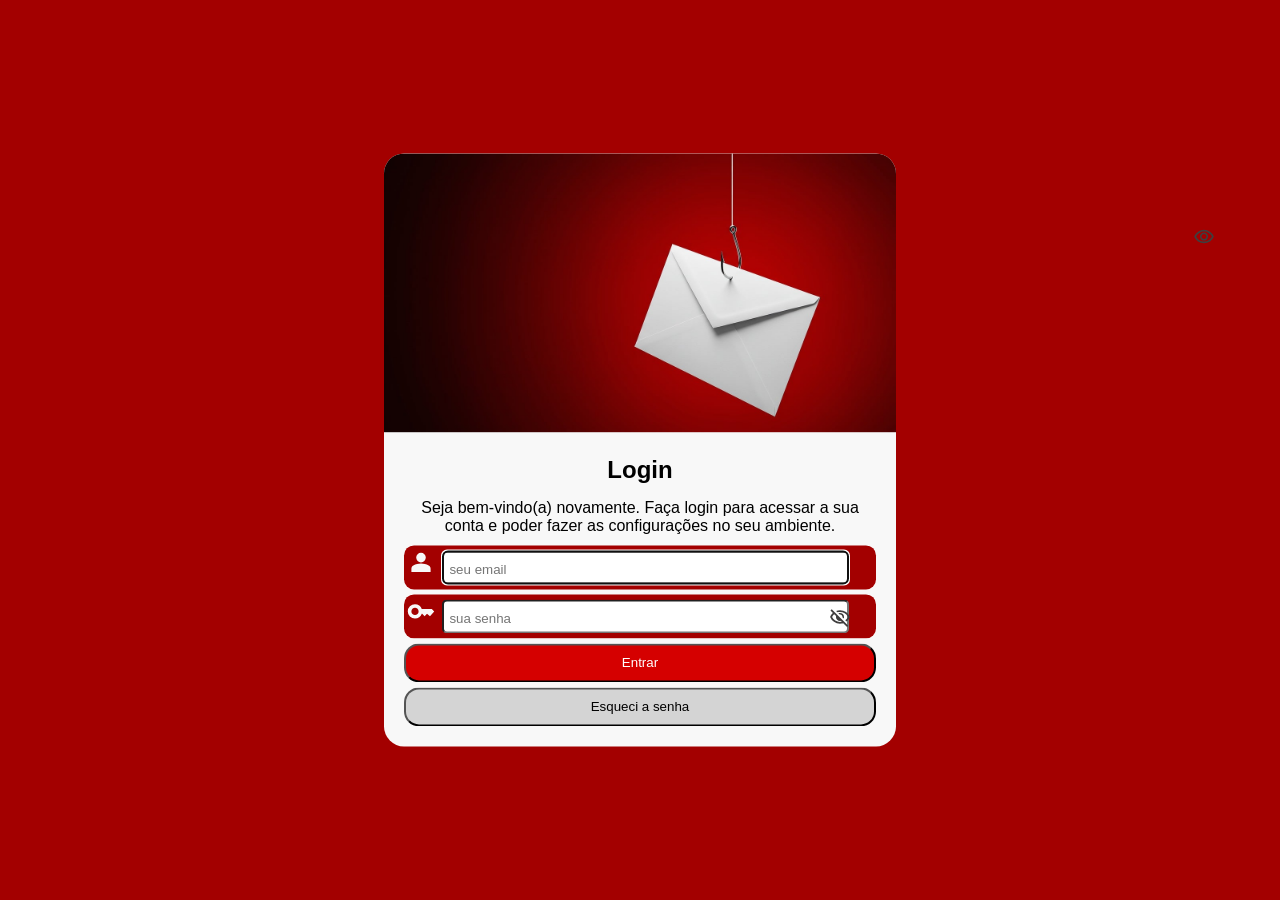
==== curso-guanabara-html-css/projeto-login/index.html @ b5b3e6ed "começo projeto login" ====
<!DOCTYPE html>
<html lang="pt-BR">
<head>
    <meta charset="UTF-8">
    <meta name="viewport" content="width=device-width, initial-scale=1.0">
    <link rel="stylesheet" href="style.css">
    <svg class="olho" xmlns="http://www.w3.org/2000/svg" height="24px" viewBox="0 -960 960 960" width="24px" fill="#e3e3e3"><path d="M607.5-372.5Q660-425 660-500t-52.5-127.5Q555-680 480-680t-127.5 52.5Q300-575 300-500t52.5 127.5Q405-320 480-320t127.5-52.5Zm-204-51Q372-455 372-500t31.5-76.5Q435-608 480-608t76.5 31.5Q588-545 588-500t-31.5 76.5Q525-392 480-392t-76.5-31.5ZM214-281.5Q94-363 40-500q54-137 174-218.5T480-800q146 0 266 81.5T920-500q-54 137-174 218.5T480-200q-146 0-266-81.5ZM480-500Zm207.5 160.5Q782-399 832-500q-50-101-144.5-160.5T480-720q-113 0-207.5 59.5T128-500q50 101 144.5 160.5T480-280q113 0 207.5-59.5Z"/></svg>
    <title>Login</title>
</head>
<body>
    <main>
        <section id="login">
            <div id="imagem">
                <img src="imagens/imagem-login.png" alt="imagem">
            </div>
            <div id="formulario">
                <form action="cadastro.php" method="post">
                    <h1>Login</h1>
                    <p>Seja bem-vindo(a) novamente. Faça login para acessar a sua conta e poder fazer as configurações no seu ambiente.</p>
                    <div id="secao-email" class="secao-formulario">
                        <svg class="icone" xmlns="http://www.w3.org/2000/svg" height="24px" viewBox="0 -960 960 960" width="24px" fill="#e3e3e3"><path d="M367-527q-47-47-47-113t47-113q47-47 113-47t113 47q47 47 47 113t-47 113q-47 47-113 47t-113-47ZM160-160v-112q0-34 17.5-62.5T224-378q62-31 126-46.5T480-440q66 0 130 15.5T736-378q29 15 46.5 43.5T800-272v112H160Z"/></svg>
                        <input type="email" name="email" id="email" class="input-formulario" placeholder="seu email" required autofocus>
                    </div>
                    <div id="secao-senha" class="secao-formulario">
                        <svg class="icone" xmlns="http://www.w3.org/2000/svg" height="24px" viewBox="0 -960 960 960" width="24px" fill="#e3e3e3"><path d="M365-395q35-35 35-85t-35-85q-35-35-85-35t-85 35q-35 35-35 85t35 85q35 35 85 35t85-35Zm-85 155q-100 0-170-70T40-480q0-100 70-170t170-70q81 0 141.5 46T506-560h335l79 79-140 160-100-79-80 80-80-80h-14q-25 72-87 116t-139 44Z"/></svg>
                        <input type="password" name="senha" id="isenha" class="input-formulario" placeholder="sua senha" required>
                        <svg class="olho" xmlns="http://www.w3.org/2000/svg" height="24px" viewBox="0 -960 960 960" width="24px" fill="#e3e3e3"><path d="m644-428-58-58q9-47-27-88t-93-32l-58-58q17-8 34.5-12t37.5-4q75 0 127.5 52.5T660-500q0 20-4 37.5T644-428Zm128 126-58-56q38-29 67.5-63.5T832-500q-50-101-143.5-160.5T480-720q-29 0-57 4t-55 12l-62-62q41-17 84-25.5t90-8.5q151 0 269 83.5T920-500q-23 59-60.5 109.5T772-302Zm20 246L624-222q-35 11-70.5 16.5T480-200q-151 0-269-83.5T40-500q21-53 53-98.5t73-81.5L56-792l56-56 736 736-56 56ZM222-624q-29 26-53 57t-41 67q50 101 143.5 160.5T480-280q20 0 39-2.5t39-5.5l-36-38q-11 3-21 4.5t-21 1.5q-75 0-127.5-52.5T300-500q0-11 1.5-21t4.5-21l-84-82Zm319 93Zm-151 75Z"/></svg>
                    </div>
                    <input id="input-entrar" type="submit" value="Entrar">
                    <input id="input-esqueci-senha" type="button" value="Esqueci a senha">
                </form>
            </div>
        </section>
    </main>
</body>
</html>
---- curso-guanabara-html-css/projeto-login/style.css ----
@charset "UTF-8";

* {
    margin: 0;
    padding: 0;
    font-family: Arial, Helvetica, sans-serif;
}

:root {
    --vermelho-escuro: #540000;
    --vermelho-principal: #A30000;
    --vermelho-vivo: #D50000;
    --branco: #f8f8f8;
    --cinza-claro: #d4d4d4;
    --cinza-escuro: #3f3e3e;
    --preto-suave: #1C1C1C;
}

html, body {
    background-color: var(--vermelho-principal);

}

section#login {
    width: 40vw;
    position: absolute;
    left: 50%;
    top: 50%;
    transform: translate(-50%, -50%);
    background-color: var(--branco);
    border-radius: 20px;
}

img {
    width: 100%;
    border-radius: 20px 20px 0 0;
}

div#formulario {
    padding: 20px;
}

div#formulario h1 {
    text-align: center;
    margin-bottom: 15px;
}

div#formulario p {
    text-align: center;
    margin-bottom: 10px;
}

div.secao-formulario {
    background-color: var(--vermelho-principal);
    padding: 5px;
    margin-bottom: 5px;
    border-radius: 10px;
    position: relative;
}

.input-formulario {
    width: 85%;
    padding: 10px 5px 5px 5px;
    border-radius: 5px;
    margin-left: 5px;
}

.icone {
    fill: var(--branco);
    transform: scale(1.2);
}

.olho {
    position: absolute;
    right: 5%;
    top: 25%;
    fill: var(--cinza-escuro);
    transform: scale(0.9);
}

input#input-entrar {
    width: 100%;
    padding: 10px;
    margin-bottom: 5px;
    border-radius: 15px;
    background-color: var(--vermelho-vivo);
    color: white;
    cursor: pointer;
}

input#input-entrar:hover {
    background-color: var(--vermelho-principal);
    color: var(--branco);
    font-weight: bolder;
}

input#input-esqueci-senha {
    width: 100%;
    padding: 10px;
    border-radius: 15px;
    background-color: var(--cinza-claro);
    cursor: pointer;
}

input#input-esqueci-senha:hover {
    background-color: var(--vermelho-vivo);
    color: var(--branco);
    font-weight: bolder;
}
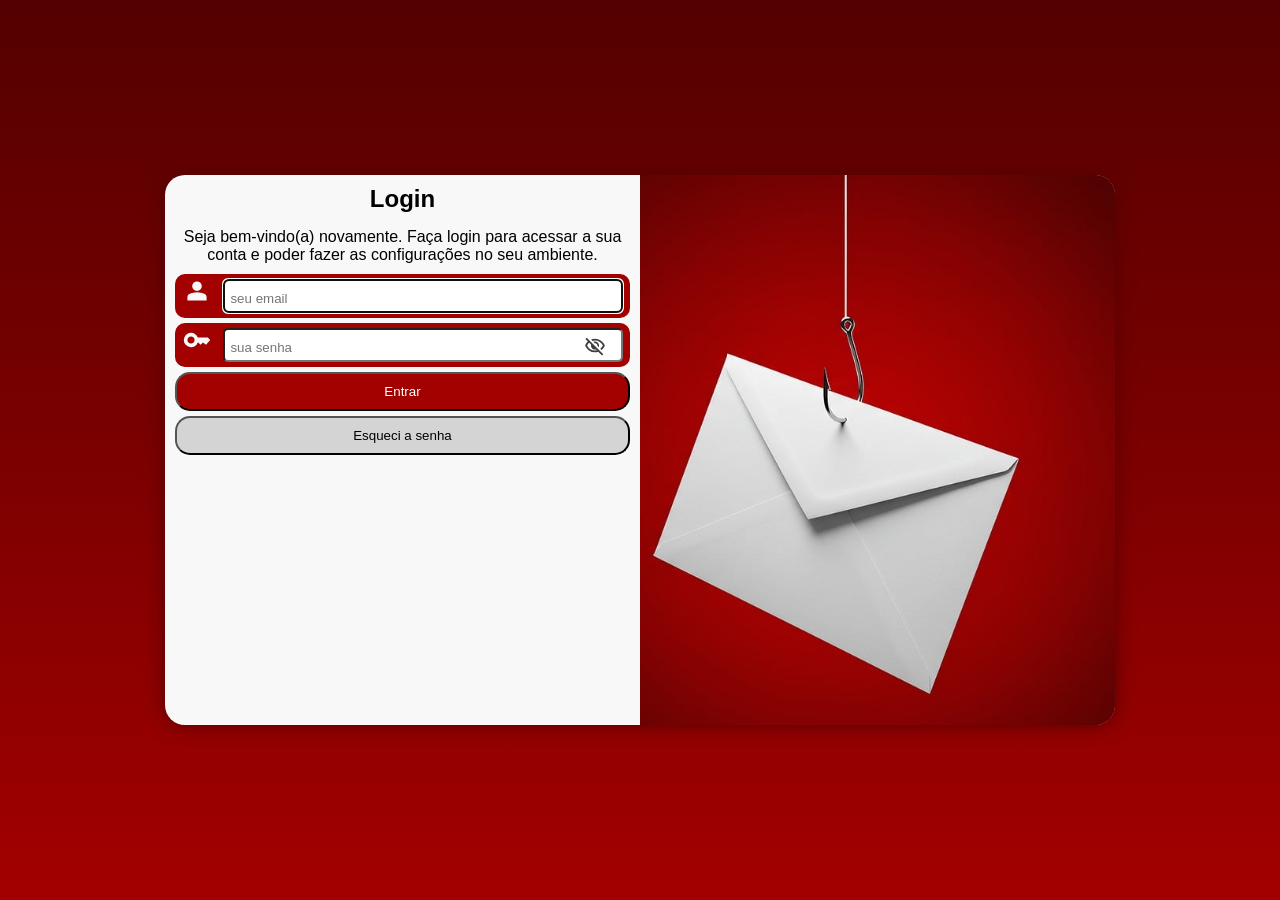
==== commit ca7125cb: "projeto login finalizado" ====
--- a/curso-guanabara-html-css/projeto-login/index.html
+++ b/curso-guanabara-html-css/projeto-login/index.html
@@ -4,33 +4,36 @@
     <meta charset="UTF-8">
     <meta name="viewport" content="width=device-width, initial-scale=1.0">
     <link rel="stylesheet" href="style.css">
-    <svg class="olho" xmlns="http://www.w3.org/2000/svg" height="24px" viewBox="0 -960 960 960" width="24px" fill="#e3e3e3"><path d="M607.5-372.5Q660-425 660-500t-52.5-127.5Q555-680 480-680t-127.5 52.5Q300-575 300-500t52.5 127.5Q405-320 480-320t127.5-52.5Zm-204-51Q372-455 372-500t31.5-76.5Q435-608 480-608t76.5 31.5Q588-545 588-500t-31.5 76.5Q525-392 480-392t-76.5-31.5ZM214-281.5Q94-363 40-500q54-137 174-218.5T480-800q146 0 266 81.5T920-500q-54 137-174 218.5T480-200q-146 0-266-81.5ZM480-500Zm207.5 160.5Q782-399 832-500q-50-101-144.5-160.5T480-720q-113 0-207.5 59.5T128-500q50 101 144.5 160.5T480-280q113 0 207.5-59.5Z"/></svg>
     <title>Login</title>
 </head>
 <body>
-    <main>
-        <section id="login">
-            <div id="imagem">
-                <img src="imagens/imagem-login.png" alt="imagem">
-            </div>
-            <div id="formulario">
-                <form action="cadastro.php" method="post">
-                    <h1>Login</h1>
-                    <p>Seja bem-vindo(a) novamente. Faça login para acessar a sua conta e poder fazer as configurações no seu ambiente.</p>
-                    <div id="secao-email" class="secao-formulario">
+    <section id="login">
+        <div id="imagem">
+            <!-- Imagem background -->
+        </div>
+        <div id="formulario">
+            <h1>Login</h1>
+            <p>Seja bem-vindo(a) novamente. Faça login para acessar a sua conta e poder fazer as configurações no seu ambiente.</p>
+            <form action="cadastro.php" method="post">
+                <div id="secao-email" class="secao-formulario">
+                    <span class="campo-icone">
                         <svg class="icone" xmlns="http://www.w3.org/2000/svg" height="24px" viewBox="0 -960 960 960" width="24px" fill="#e3e3e3"><path d="M367-527q-47-47-47-113t47-113q47-47 113-47t113 47q47 47 47 113t-47 113q-47 47-113 47t-113-47ZM160-160v-112q0-34 17.5-62.5T224-378q62-31 126-46.5T480-440q66 0 130 15.5T736-378q29 15 46.5 43.5T800-272v112H160Z"/></svg>
-                        <input type="email" name="email" id="email" class="input-formulario" placeholder="seu email" required autofocus>
-                    </div>
-                    <div id="secao-senha" class="secao-formulario">
+                    </span>
+                        <input type="email" name="email" id="email" class="input-formulario" placeholder="seu email" required autofocus maxlength="30">
+                </div>
+                <div id="secao-senha" class="secao-formulario">
+                    <span class="campo-icone">
                         <svg class="icone" xmlns="http://www.w3.org/2000/svg" height="24px" viewBox="0 -960 960 960" width="24px" fill="#e3e3e3"><path d="M365-395q35-35 35-85t-35-85q-35-35-85-35t-85 35q-35 35-35 85t35 85q35 35 85 35t85-35Zm-85 155q-100 0-170-70T40-480q0-100 70-170t170-70q81 0 141.5 46T506-560h335l79 79-140 160-100-79-80 80-80-80h-14q-25 72-87 116t-139 44Z"/></svg>
-                        <input type="password" name="senha" id="isenha" class="input-formulario" placeholder="sua senha" required>
-                        <svg class="olho" xmlns="http://www.w3.org/2000/svg" height="24px" viewBox="0 -960 960 960" width="24px" fill="#e3e3e3"><path d="m644-428-58-58q9-47-27-88t-93-32l-58-58q17-8 34.5-12t37.5-4q75 0 127.5 52.5T660-500q0 20-4 37.5T644-428Zm128 126-58-56q38-29 67.5-63.5T832-500q-50-101-143.5-160.5T480-720q-29 0-57 4t-55 12l-62-62q41-17 84-25.5t90-8.5q151 0 269 83.5T920-500q-23 59-60.5 109.5T772-302Zm20 246L624-222q-35 11-70.5 16.5T480-200q-151 0-269-83.5T40-500q21-53 53-98.5t73-81.5L56-792l56-56 736 736-56 56ZM222-624q-29 26-53 57t-41 67q50 101 143.5 160.5T480-280q20 0 39-2.5t39-5.5l-36-38q-11 3-21 4.5t-21 1.5q-75 0-127.5-52.5T300-500q0-11 1.5-21t4.5-21l-84-82Zm319 93Zm-151 75Z"/></svg>
-                    </div>
-                    <input id="input-entrar" type="submit" value="Entrar">
-                    <input id="input-esqueci-senha" type="button" value="Esqueci a senha">
-                </form>
-            </div>
-        </section>
-    </main>
+                    </span>
+                        <input type="password" name="senha" id="isenha" class="input-formulario" placeholder="sua senha" required minlength="8" maxlength="20">
+                        <svg class="olho" id="olho-fechado" xmlns="http://www.w3.org/2000/svg" height="24px" viewBox="0 -960 960 960" width="24px" fill="#e3e3e3"><path d="m644-428-58-58q9-47-27-88t-93-32l-58-58q17-8 34.5-12t37.5-4q75 0 127.5 52.5T660-500q0 20-4 37.5T644-428Zm128 126-58-56q38-29 67.5-63.5T832-500q-50-101-143.5-160.5T480-720q-29 0-57 4t-55 12l-62-62q41-17 84-25.5t90-8.5q151 0 269 83.5T920-500q-23 59-60.5 109.5T772-302Zm20 246L624-222q-35 11-70.5 16.5T480-200q-151 0-269-83.5T40-500q21-53 53-98.5t73-81.5L56-792l56-56 736 736-56 56ZM222-624q-29 26-53 57t-41 67q50 101 143.5 160.5T480-280q20 0 39-2.5t39-5.5l-36-38q-11 3-21 4.5t-21 1.5q-75 0-127.5-52.5T300-500q0-11 1.5-21t4.5-21l-84-82Zm319 93Zm-151 75Z"/></svg>
+                        <svg class="olho" id="olho-aberto" xmlns="http://www.w3.org/2000/svg" height="24px" viewBox="0 -960 960 960" width="24px" fill="#e3e3e3"><path d="M607.5-372.5Q660-425 660-500t-52.5-127.5Q555-680 480-680t-127.5 52.5Q300-575 300-500t52.5 127.5Q405-320 480-320t127.5-52.5Zm-204-51Q372-455 372-500t31.5-76.5Q435-608 480-608t76.5 31.5Q588-545 588-500t-31.5 76.5Q525-392 480-392t-76.5-31.5ZM214-281.5Q94-363 40-500q54-137 174-218.5T480-800q146 0 266 81.5T920-500q-54 137-174 218.5T480-200q-146 0-266-81.5ZM480-500Zm207.5 160.5Q782-399 832-500q-50-101-144.5-160.5T480-720q-113 0-207.5 59.5T128-500q50 101 144.5 160.5T480-280q113 0 207.5-59.5Z"/></svg>
+                </div>
+                <input id="input-entrar" type="submit" value="Entrar">
+                <input id="input-esqueci-senha" type="button" value="Esqueci a senha">
+            </form>
+        </div>
+    </section>
+    <script src="script.js"></script>
 </body>
-</html>+</html>                     
--- a/curso-guanabara-html-css/projeto-login/style.css
+++ b/curso-guanabara-html-css/projeto-login/style.css
@@ -4,6 +4,7 @@
     margin: 0;
     padding: 0;
     font-family: Arial, Helvetica, sans-serif;
+    box-sizing: border-box;
 }
 
 :root {
@@ -18,26 +19,37 @@
 
 html, body {
     background-color: var(--vermelho-principal);
-
+    height: 100vh;
+    width: 100vw;
 }
 
 section#login {
-    width: 40vw;
+    width: 250px;
+    height: 550px;      
     position: absolute;
     left: 50%;
     top: 50%;
     transform: translate(-50%, -50%);
     background-color: var(--branco);
     border-radius: 20px;
+    box-shadow: 0px 0px 20px var(--vermelho-escuro);
+    overflow: hidden;
+
+    transition: width 0.3s, height 0.3s;
+    transition-timing-function: ease;
 }
 
-img {
-    width: 100%;
-    border-radius: 20px 20px 0 0;
+div#imagem {
+    display: block;
+    background: var(--vermelho-principal) url(imagens/imagem-login.png);
+    background-size: cover;
+    background-position: 90% 50%;
+    height: 200px;
 }
 
 div#formulario {
-    padding: 20px;
+    display: block;
+    padding: 10px;
 }
 
 div#formulario h1 {
@@ -59,10 +71,16 @@
 }
 
 .input-formulario {
-    width: 85%;
+    width: calc(100% - 45px);                     
     padding: 10px 5px 5px 5px;
     border-radius: 5px;
-    margin-left: 5px;
+    margin-left: 5px;    
+}
+
+.campo-icone {
+    height: 100%;
+    width: 40px;
+    padding: 5px;
 }
 
 .icone {
@@ -76,6 +94,15 @@
     top: 25%;
     fill: var(--cinza-escuro);
     transform: scale(0.9);
+    cursor: pointer;
+}
+
+#olho-fechado {
+    display: block;
+}
+
+#olho-aberto {
+    display: none;
 }
 
 input#input-entrar {
@@ -83,13 +110,13 @@
     padding: 10px;
     margin-bottom: 5px;
     border-radius: 15px;
-    background-color: var(--vermelho-vivo);
+    background-color: var(--vermelho-principal);
     color: white;
     cursor: pointer;
 }
 
 input#input-entrar:hover {
-    background-color: var(--vermelho-principal);
+    background-color: var(--vermelho-vivo);
     color: var(--branco);
     font-weight: bolder;
 }
@@ -109,4 +136,48 @@
 }
 
 
+@media screen and (min-width: 768px) and (max-width: 992px) {
+    body {
+        background-image: linear-gradient(to bottom, var(--vermelho-escuro), var(--vermelho-principal));
+    }
 
+    section#login {
+        width: 80vw;
+    }
+
+    section#login div#imagem {
+        float: left;
+        width: 30%;
+        height: 100%;
+        background-position: 75% 50%;
+    }
+
+    section#login div#formulario {
+        float: right;
+        width: 70%;
+    }
+}
+
+@media screen and (min-width: 992px) {
+    body {
+        background-image: linear-gradient(to bottom, var(--vermelho-escuro), var(--vermelho-principal));
+    }
+
+    section#login {
+        width: 950px;
+    }
+
+    section#login div#imagem {
+        float: right;
+        width: 50%;
+        height: 100%;
+    }
+
+    section#login div#formulario {
+        float: left;
+        width: 50%;
+    }
+}
+
+
+
